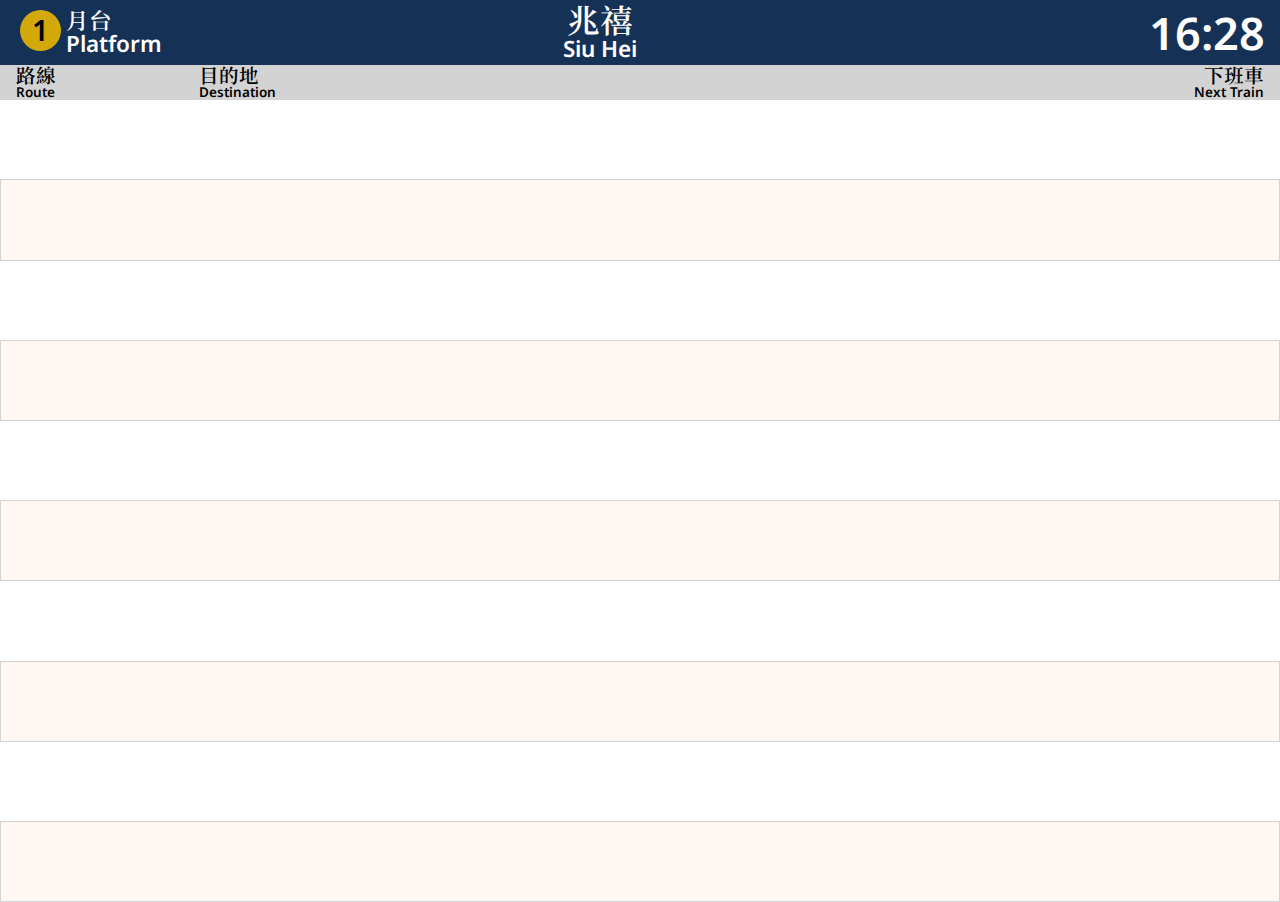
==== pids.html @ 4caa3a97 "Add files via upload" ====
<!DOCTYPE html>
<meta name="viewport" content="width=device-width, initial-scale=1.0" />
<html lang="en">

<head>
    <meta charset="UTF-8">
    <title>MTR LRT PIDS Simulator</title>
    <link rel="stylesheet" href="./assets/css/pids.css">
    <link rel="stylesheet" href="./assets/css/reset.css">
    <script src="https://code.jquery.com/jquery-3.6.0.min.js"></script>
    <script src="./assets/js/data.js"></script>
    <script src="./assets/js/pids.js"></script>
</head>

<body>
    <div id="titlebar">
        <table id="titlebarTB">
            <tr>
                <td class="platformCell">
                    <span id="platNum" class="platcircle float-left">1</span>
                    <div class="plattext">月台<br>Platform</div>
                </td>
                <td class="stnName">
                    <span id="stnZH"class="sizeZH">兆禧</span><br>
                    <span id="stnEN"class="en">Siu Hei</span>
                </td>
                <td id="clock">
                    16:30
                </td>
            </tr>
        </table>
    </div>

    <table id="eta">
        <tr class="header">
            <td><span class="sizeZH">路線</span><br>Route</td>
            <td><span class="sizeZH">目的地</span><br>Destination</td>
            <td></td>
            <td><span class="sizeZH">下班車</span><br>Next Train</td>
        </tr>

        <tr class="arrRow">
            <td class="lineHeightDouble sizeDouble">&nbsp;</td>
            <td></td>
            <td></td>
            <td></td>
        </tr>

        <tr class="arrRow">
            <td class="lineHeightDouble sizeDouble">&nbsp;</td>
            <td></td>
            <td></td>
            <td></td>
        </tr>

        <tr class="arrRow">
            <td class="lineHeightDouble sizeDouble">&nbsp;</td>
            <td></td>
            <td></td>
            <td></td>
        </tr>

        <tr class="arrRow">
            <td class="lineHeightDouble sizeDouble">&nbsp;</td>
            <td></td>
            <td></td>
            <td></td>
        </tr>

        <tr class="arrRow">
            <td class="lineHeightDouble sizeDouble">&nbsp;</td>
            <td></td>
            <td></td>
            <td></td>
        </tr>

        <tr class="arrRow">
            <td class="lineHeightDouble sizeDouble">&nbsp;</td>
            <td></td>
            <td></td>
            <td></td>
        </tr>

        <tr class="arrRow">
            <td class="lineHeightDouble sizeDouble">&nbsp;</td>
            <td></td>
            <td></td>
            <td></td>
        </tr>

        <tr class="arrRow">
            <td class="lineHeightDouble sizeDouble">&nbsp;</td>
            <td></td>
            <td></td>
            <td></td>
        </tr>

        <tr class="arrRow">
            <td class="lineHeightDouble sizeDouble">&nbsp;</td>
            <td></td>
            <td></td>
            <td></td>
        </tr>

        <tr class="arrRow">
            <td class="lineHeightDouble sizeDouble">&nbsp;</td>
            <td></td>
            <td></td>
            <td></td>
        </tr>
    </table>
</body>

</html>
---- assets/css/pids.css ----
@import url('https://fonts.googleapis.com/css2?family=Noto+Sans+HK:wght@400&family=Noto+Sans:wght@400;600&family=Noto+Serif+TC:wght@600;900&display=swap');
:root {
    --font-family: "Myriad Pro", "Noto Sans", "Noto Serif TC";
    --aqua: #C7EBFB;
    --title-color: #153156;
}

html, body {
    overflow-y: hidden;
}

table {
    border-spacing: 15px;
    width: 100%;
}

tr td {
    vertical-align: middle;
    padding: 5px;
}

#titlebar {
    font-family: var(--font-family);
    font-weight: 600;
    font-size: 2.5vh;
    background-color: var(--title-color);
    color: white;
    padding: 0 10px;
}

#titlebarTB {
    width: 100%;
}

#eta {
    font-size: 2.2vh;
    font-family: var(--font-family);
    font-weight: 600;
}

#eta > tbody > tr:nth-child(2n+1) {
    background-color: #FFF8F2;
    border: 1px solid lightgray;
}

#eta > tbody > tr > td {
    padding: 0 15px;
}

#clock {
    text-align: right;
    font-size: 2em;
}

.header {
    font-family: var(--font-family);
    font-size: 1.5vh;
    padding: 5px;
}

.header td {
    background-color: lightgray;
}

.arrRow {
    vertical-align: middle;
    padding: 10px;
}

.multiLine {
    margin: 5px;
    line-height: 0em;
    vertical-align: bottom;
}

#eta {
    table-layout: fixed;
}

#eta > tbody > tr > td:nth-child(1) {
    width: 12%;
}

#eta > tbody > tr > td:nth-child(2) {
    max-width: 30%;
}

#eta > tbody > tr > td:nth-child(3) {
    text-align: right;
    white-space: nowrap;
    width: 12vh;
}

.cars {
    text-align: right;
    white-space: nowrap;
}

#eta > tbody > tr > td:nth-child(3) > img {
    width: 6vh;
}

#eta > tbody > tr > td:nth-child(4) {
    width: 11vh;
    text-align: right;
}

.sizeZH {
    font-size: 1.45em;
}

.sizeDouble {
    font-size: 2em;
}

.lineHeightDouble {
    line-height: 2em;
}

.platcircle {
    display: inline-block;
    margin: 0 5px;
    padding: 6px;
    text-align: center;
    font-size: 1.3em;
    color: black;
    background-color: #D3A809;
    width: 1em;
    border-radius: 50%;
}

.plattext {
    white-space: nowrap;
    vertical-align: middle;
}

.float-left {
    float: left;
}

.text-right {
    text-align: right;
}

.stnName {
    text-align: center;
}
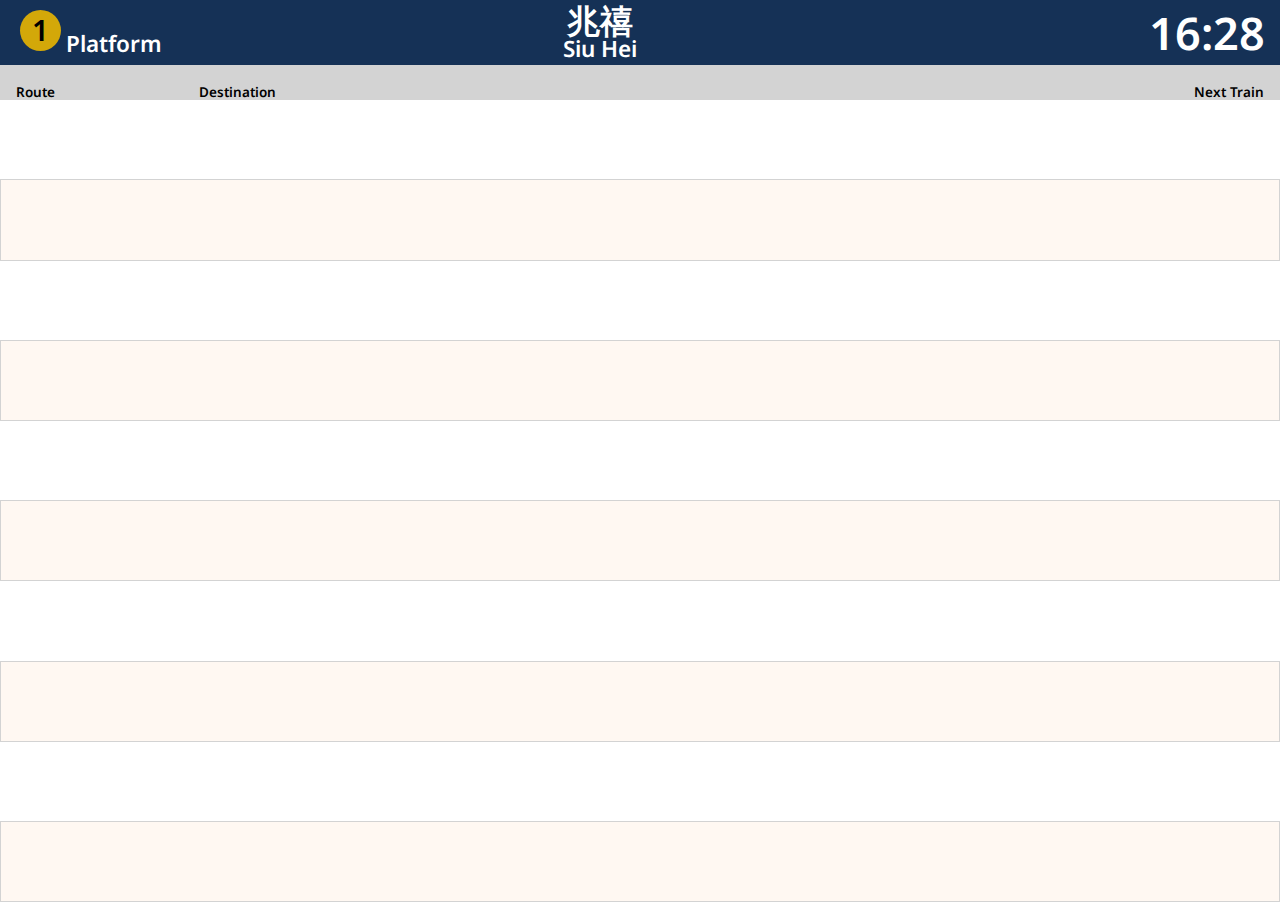
==== commit 7df54408: "Update pids.html" ====
--- a/pids.html
+++ b/pids.html
@@ -18,7 +18,7 @@
             <tr>
                 <td class="platformCell">
                     <span id="platNum" class="platcircle float-left">1</span>
-                    <div class="plattext">月台<br>Platform</div>
+                    <div class="plattext">‎<br>Platform</div>
                 </td>
                 <td class="stnName">
                     <span id="stnZH"class="sizeZH">兆禧</span><br>
@@ -33,10 +33,10 @@
 
     <table id="eta">
         <tr class="header">
-            <td><span class="sizeZH">路線</span><br>Route</td>
-            <td><span class="sizeZH">目的地</span><br>Destination</td>
+            <td><span class="sizeZH">‎</span><br>Route</td>
+            <td><span class="sizeZH">‎</span><br>Destination</td>
             <td></td>
-            <td><span class="sizeZH">下班車</span><br>Next Train</td>
+            <td><span class="sizeZH">‎</span><br>Next Train</td>
         </tr>
 
         <tr class="arrRow">
@@ -111,4 +111,4 @@
     </table>
 </body>
 
-</html>+</html>
--- a/assets/css/pids.css
+++ b/assets/css/pids.css
@@ -1,4 +1,4 @@
-@import url('https://fonts.googleapis.com/css2?family=Noto+Sans+HK:wght@400&family=Noto+Sans:wght@400;600&family=Noto+Serif+TC:wght@600;900&display=swap');
+@import url('https://fonts.googleapis.com/css2?family=Noto+Sans+HK:wght@400&family=Noto+Sans:wght@400;600&family=Noto+Sans:wght@600;900&display=swap');
 :root {
     --font-family: "Myriad Pro", "Noto Sans", "Noto Serif TC";
     --aqua: #C7EBFB;
@@ -144,4 +144,4 @@
 
 .stnName {
     text-align: center;
-}+}
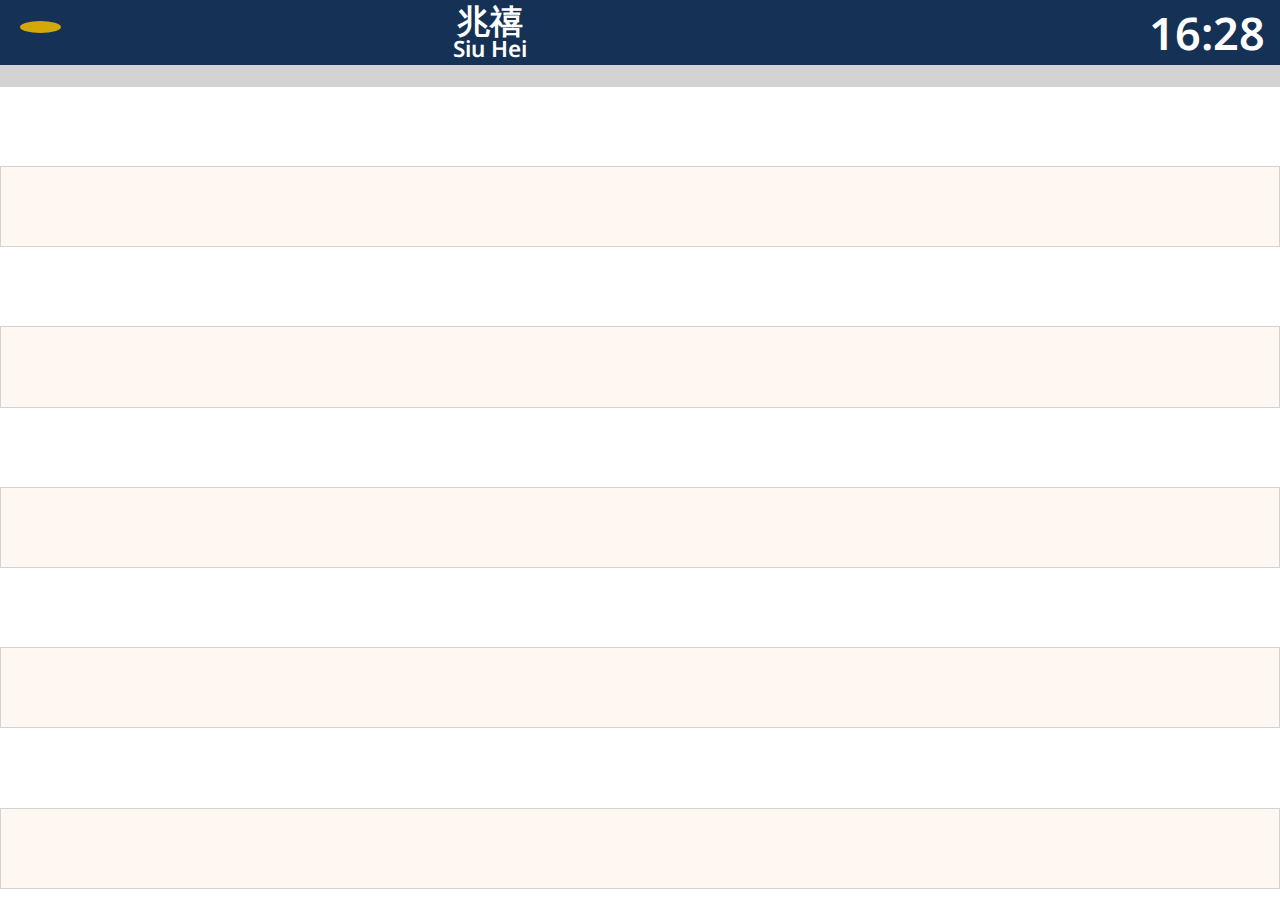
==== commit a79f9972: "Update pids.html" ====
--- a/pids.html
+++ b/pids.html
@@ -17,8 +17,8 @@
         <table id="titlebarTB">
             <tr>
                 <td class="platformCell">
-                    <span id="platNum" class="platcircle float-left">1</span>
-                    <div class="plattext">‎<br>Platform</div>
+                    <span id="platNum" class="platcircle float-left"></span>
+                    <div class="plattext">‎<br></div>
                 </td>
                 <td class="stnName">
                     <span id="stnZH"class="sizeZH">兆禧</span><br>
@@ -33,10 +33,10 @@
 
     <table id="eta">
         <tr class="header">
-            <td><span class="sizeZH">‎</span><br>Route</td>
-            <td><span class="sizeZH">‎</span><br>Destination</td>
+            <td><span class="sizeZH">‎</span><br></td>
+            <td><span class="sizeZH">‎</span><br></td>
             <td></td>
-            <td><span class="sizeZH">‎</span><br>Next Train</td>
+            <td><span class="sizeZH">‎</span><br></td>
         </tr>
 
         <tr class="arrRow">
